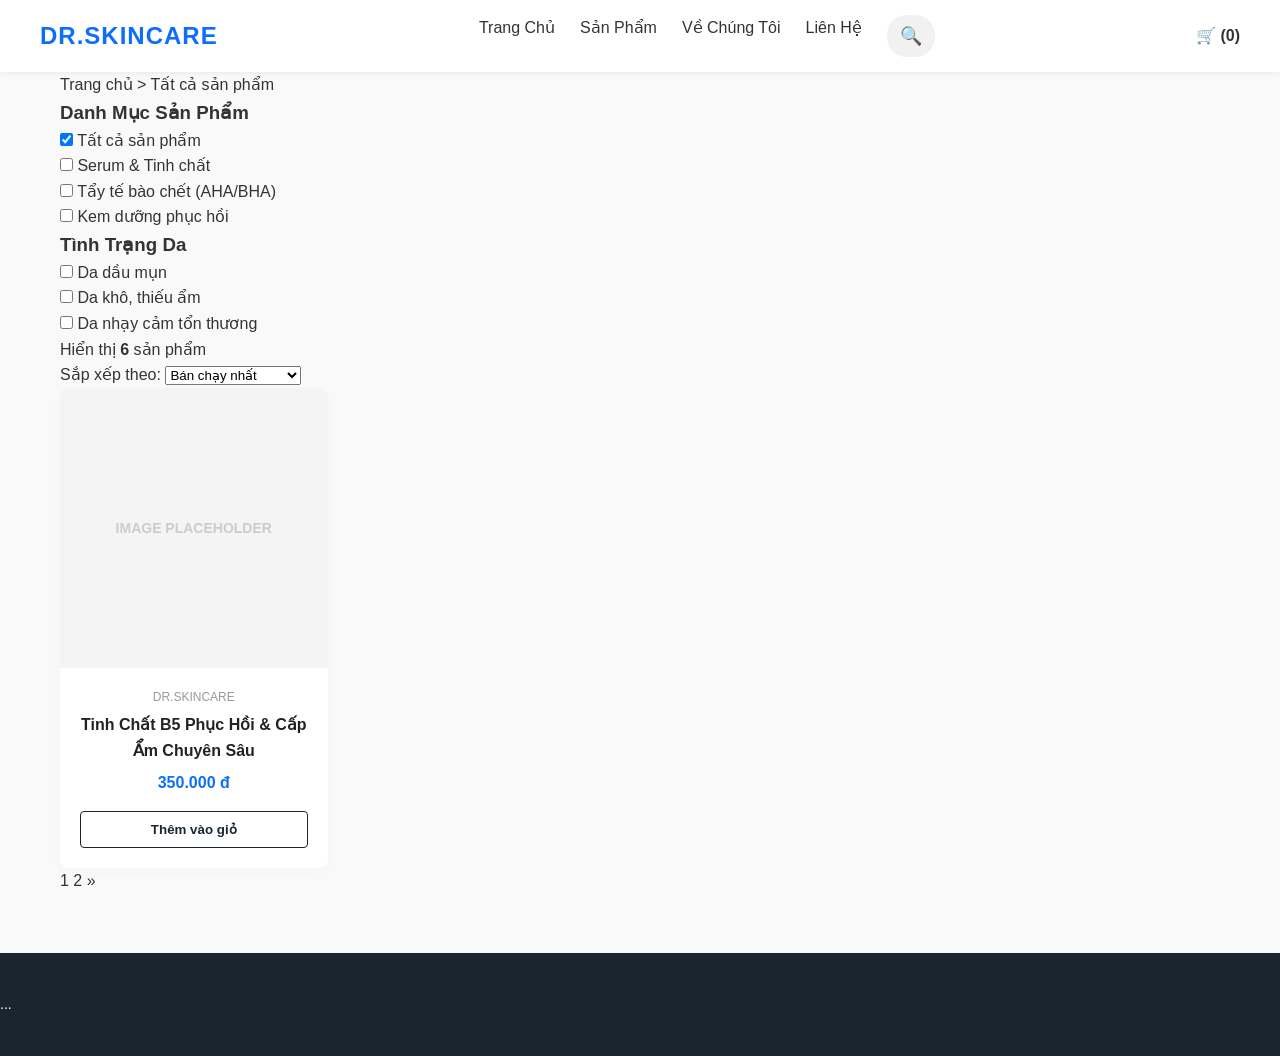
==== product.html @ e9277bbe "them trang product" ====
<!DOCTYPE html>
<html lang="vi">
<head>
    <meta charset="UTF-8">
    <meta name="viewport" content="width=device-width, initial-scale=1.0">
    <title>Sản Phẩm - DR.SKINCARE</title>
    <link rel="stylesheet" href="style.css">
</head>
<body>

    <header>
        <div class="container navbar">
            <div class="logo">DR.SKINCARE</div>
            <nav class="nav-links">
                <a href="index.html">Trang Chủ</a>
                <a href="products.html" class="active">Sản Phẩm</a>
                <a href="#">Về Chúng Tôi</a>
                <a href="#">Liên Hệ</a>
                <div class="search-box">
                    <input type="text" class="search-input" placeholder="Tìm kiếm mỹ phẩm...">
                    <button class="search-btn">🔍</button>
                </div>
            </nav>
            <div class="nav-icons">
                <span>🛒 (0)</span>
            </div>
        </div>
    </header>

    <div class="breadcrumb-container">
        <div class="container breadcrumb">
            <a href="index.html">Trang chủ</a> &gt; <span>Tất cả sản phẩm</span>
        </div>
    </div>

    <main class="container product-page-layout">
        
        <aside class="sidebar-filter">
            <div class="filter-section">
                <h3>Danh Mục Sản Phẩm</h3>
                <ul>
                    <li><label><input type="checkbox" checked> Tất cả sản phẩm</label></li>
                    <li><label><input type="checkbox"> Serum & Tinh chất</label></li>
                    <li><label><input type="checkbox"> Tẩy tế bào chết (AHA/BHA)</label></li>
                    <li><label><input type="checkbox"> Kem dưỡng phục hồi</label></li>
                </ul>
            </div>
            <div class="filter-section">
                <h3>Tình Trạng Da</h3>
                <ul>
                    <li><label><input type="checkbox"> Da dầu mụn</label></li>
                    <li><label><input type="checkbox"> Da khô, thiếu ẩm</label></li>
                    <li><label><input type="checkbox"> Da nhạy cảm tổn thương</label></li>
                </ul>
            </div>
        </aside>

        <section class="product-content">
            <div class="product-toolbar">
                <p class="product-count">Hiển thị <strong>6</strong> sản phẩm</p>
                <div class="sort-options">
                    <label for="sort">Sắp xếp theo:</label>
                    <select id="sort">
                        <option>Bán chạy nhất</option>
                        <option>Giá: Thấp đến Cao</option>
                        <option>Giá: Cao đến Thấp</option>
                    </select>
                </div>
            </div>

            <div class="product-grid">
                <div class="product-card">
                    <div class="product-image"></div>
                    <div class="product-info">
                        <span class="product-brand">Dr.Skincare</span>
                        <h3 class="product-name">Tinh Chất B5 Phục Hồi & Cấp Ẩm Chuyên Sâu</h3>
                        <div class="product-price">350.000 đ</div>
                        <button class="btn-add-cart">Thêm vào giỏ</button>
                    </div>
                </div>
                </div>

            <div class="pagination">
                <a href="#" class="page-item active">1</a>
                <a href="#" class="page-item">2</a>
                <a href="#" class="page-item">&raquo;</a>
            </div>
        </section>
    </main>

    <footer>...</footer>

</body>
</html>
---- style.css ----
/*GIAO DIỆN TRANG CHỦ*/

        /* --- CSS RESET & GENERAL STYLES --- */
        * {
            margin: 0;
            padding: 0;
            box-sizing: border-box;
            font-family: 'Segoe UI', Tahoma, Geneva, Verdana, sans-serif;
        }

        body {
            background-color: #f9f9f9;
            color: #333;
            line-height: 1.6;
        }

        a {
            text-transform: none;
            text-decoration: none;
            color: inherit;
        }

        li {
            list-style: none;
        }

        .container {
            max-width: 1200px;
            margin: 0 auto;
            padding: 0 20px;
        }

        /* --- HEADER & NAVIGATION --- */
        header {
            background-color: #ffffff;
            box-shadow: 0 2px 5px rgba(0,0,0,0.05);
            position: sticky;
            top: 0;
            z-index: 1000;
        }

        .navbar {
            display: flex;
            justify-content: space-between;
            align-items: center;
            padding: 15px 0;
        }

        .logo {
            font-size: 24px;
            font-weight: 700;
            color: #0d6efd; /* Màu chủ đạo xanh dương dịu kiểu dược mỹ phẩm */
            letter-spacing: 1px;
        }

        .nav-links {
            display: flex;
            gap: 25px;
        }

        .nav-links a {
            font-weight: 500;
            transition: color 0.3s;
        }

        .nav-links a:hover {
            color: #0d6efd;
        }

        .nav-icons {
            display: flex;
            gap: 20px;
            font-weight: 600;
            cursor: pointer;
        }

        /* --- HERO BANNER --- */
        .hero {
            background: linear-gradient(135deg, #e6f0fa 0%, #f9f9f9 100%);
            padding: 80px 0;
            text-align: center;
        }

        .hero-content h1 {
            font-size: 40px;
            margin-bottom: 15px;
            color: #1a2530;
        }

        .hero-content p {
            font-size: 18px;
            color: #666;
            margin-bottom: 30px;
        }

        .btn-shop {
            background-color: #1a2530;
            color: #fff;
            padding: 12px 30px;
            border-radius: 5px;
            font-weight: 600;
            transition: background 0.3s;
        }

        .btn-shop:hover {
            background-color: #0d6efd;
        }

        /* --- PRODUCT SECTION --- */
        .products-section {
            padding: 60px 0;
        }

        .section-title {
            text-align: center;
            font-size: 28px;
            margin-bottom: 40px;
            position: relative;
        }

        .section-title::after {
            content: '';
            display: block;
            width: 50px;
            height: 3px;
            background-color: #0d6efd;
            margin: 10px auto 0;
        }

        .product-grid {
            display: grid;
            grid-template-columns: repeat(auto-fill, minmax(260px, 1fr));
            gap: 30px;
        }

        .product-card {
            background-color: #fff;
            border-radius: 8px;
            overflow: hidden;
            box-shadow: 0 4px 15px rgba(0,0,0,0.02);
            transition: transform 0.3s, box-shadow 0.3s;
            display: flex;
            flex-direction: column;
            justify-content: space-between;
        }

        .product-card:hover {
            transform: translateY(-5px);
            box-shadow: 0 10px 20px rgba(0,0,0,0.08);
        }

        .product-image {
            background-color: #f4f4f4;
            height: 280px;
            display: flex;
            align-items: center;
            justify-content: center;
            position: relative;
            color: #aaa;
            font-size: 14px;
        }

        /* Giả lập hình ảnh bằng CSS vững chắc */
        .product-image::before {
            content: "IMAGE PLACEHOLDER";
            font-weight: bold;
            color: #ccc;
        }

        .product-info {
            padding: 20px;
            text-align: center;
        }

        .product-brand {
            font-size: 12px;
            color: #999;
            text-transform: uppercase;
            margin-bottom: 5px;
            display: block;
        }

        .product-name {
            font-size: 16px;
            font-weight: 600;
            color: #222;
            margin-bottom: 10px;
            height: 48px; /* Giới hạn 2 dòng chữ */
            overflow: hidden;
        }

        .product-price {
            font-size: 16px;
            color: #0d6efd;
            font-weight: 700;
            margin-bottom: 15px;
        }

        .btn-add-cart {
            width: 100%;
            background-color: transparent;
            border: 1px solid #1a2530;
            color: #1a2530;
            padding: 10px;
            border-radius: 4px;
            cursor: pointer;
            font-weight: 600;
            transition: all 0.3s;
        }

        .btn-add-cart:hover {
            background-color: #1a2530;
            color: #fff;
        }

        /* --- FOOTER --- */
        footer {
            background-color: #1a2530;
            color: #fff;
            padding: 40px 0;
            margin-top: 60px;
            font-size: 14px;
        }

        .footer-grid {
            display: grid;
            grid-template-columns: repeat(auto-fit, minmax(200px, 1fr));
            gap: 40px;
        }

        .footer-col h4 {
            font-size: 16px;
            margin-bottom: 20px;
            color: #0d6efd;
        }

        .footer-col ul li {
            margin-bottom: 10px;
            color: #ccc;
        }

        .footer-bottom {
            text-align: center;
            padding-top: 30px;
            margin-top: 30px;
            border-top: 1px solid #2d3d4f;
            color: #888;
        }

        /* Responsive di động */
        @media (max-width: 768px) {
            .nav-links {
                display: none; /* Ẩn menu trên mobile để đơn giản hóa */
            }
            .hero-content h1 {
                font-size: 28px;
            }
        }
/* Khung chứa thanh tìm kiếm */
.search-box {
    display: flex;
    align-items: center;
    position: relative;
    background-color: #f1f1f1;
    border-radius: 20px;
    padding: 5px;
    overflow: hidden;
}

/* Ô nhập liệu mặc định sẽ có chiều rộng bằng 0 (bị ẩn) */
.search-input {
    width: 0;
    border: none;
    outline: none;
    background: none;
    font-size: 14px;
    padding: 0;
    /* Tạo hiệu ứng chuyển động mượt mà trong 0.4 giây */
    transition: width 0.4s ease, padding 0.4s ease; 
}

/* Nút kính lúp */
.search-btn {
    background: none;
    border: none;
    cursor: pointer;
    font-size: 18px;
    padding: 5px 8px;
    display: flex;
    align-items: center;
    justify-content: center;
}

/* KHI RÊ CHUỘT VÀO: Ô nhập liệu tự động dài ra */
.search-box:hover .search-input,
.search-input:focus {
    width: 180px; /* Độ dài khi mở rộng ra */
    padding: 0 10px;
}
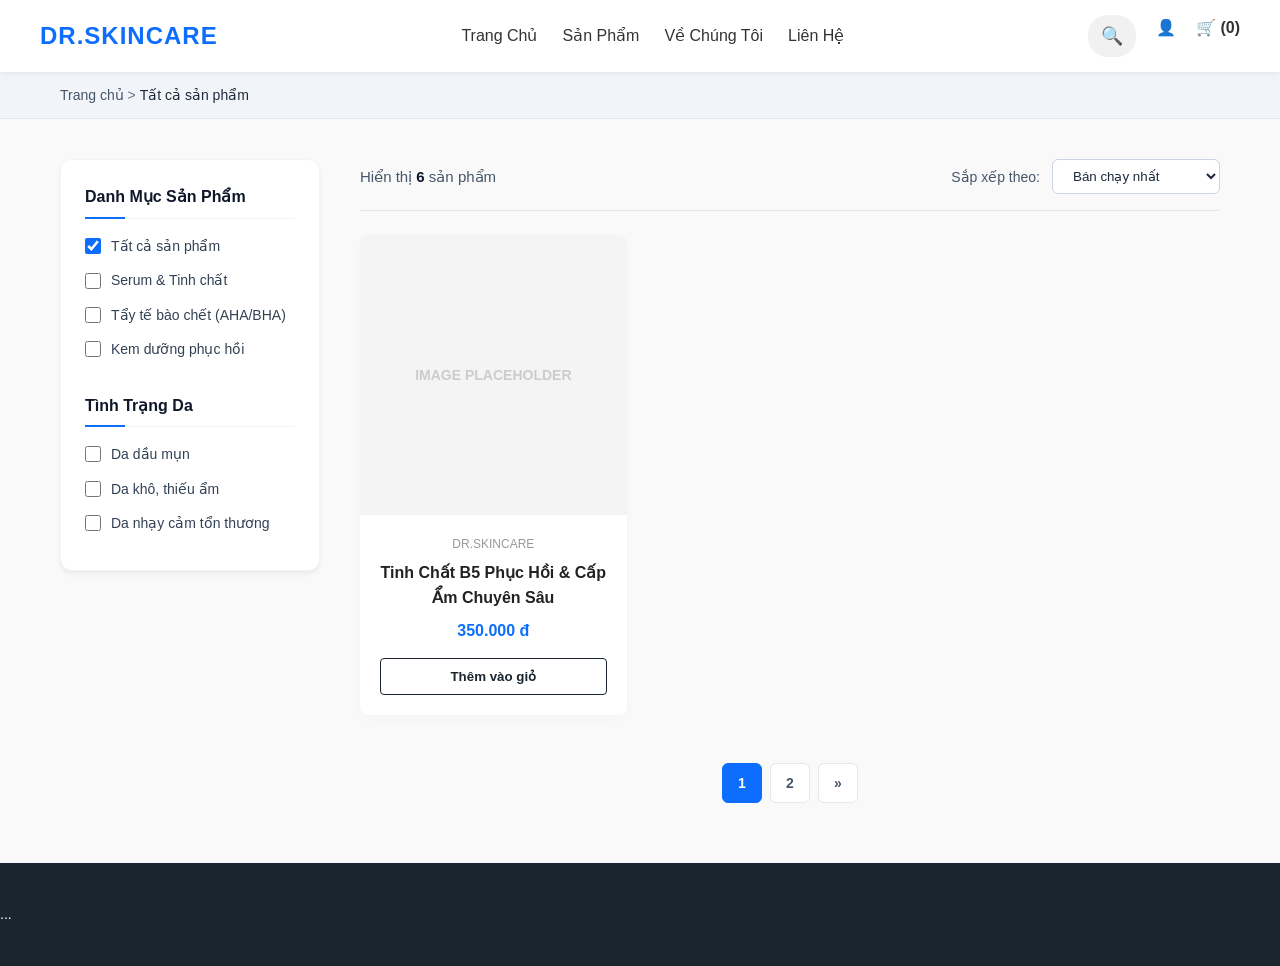
==== commit 1f578287: "sua lan 2" ====
--- a/product.html
+++ b/product.html
@@ -8,24 +8,30 @@
 </head>
 <body>
 
+    
     <header>
-        <div class="container navbar">
-            <div class="logo">DR.SKINCARE</div>
-            <nav class="nav-links">
-                <a href="index.html">Trang Chủ</a>
-                <a href="products.html" class="active">Sản Phẩm</a>
-                <a href="#">Về Chúng Tôi</a>
-                <a href="#">Liên Hệ</a>
-                <div class="search-box">
-                    <input type="text" class="search-input" placeholder="Tìm kiếm mỹ phẩm...">
-                    <button class="search-btn">🔍</button>
-                </div>
-            </nav>
-            <div class="nav-icons">
-                <span>🛒 (0)</span>
+    <div class="container navbar">
+        <div class="logo">DR.SKINCARE</div>
+
+        <ul class="nav-links">
+            <li><a href="index.html">Trang Chủ</a></li>
+            <li><a href="product.html">Sản Phẩm</a></li>
+            <li><a href="#">Về Chúng Tôi</a></li>
+            <li><a href="#">Liên Hệ</a></li>
+        </ul>
+
+        <div class="nav-icons">
+            <div class="search-box">
+                <input type="text" class="search-input" placeholder="Tìm kiếm...">
+                <button class="search-btn">🔍</button>
             </div>
+            
+            <a href="#" class="account-btn">👤</a>
+
+            <a href="#" class="cart-btn">🛒 (0)</a>
         </div>
-    </header>
+    </div>
+</header>
 
     <div class="breadcrumb-container">
         <div class="container breadcrumb">
--- a/style.css
+++ b/style.css
@@ -1,4 +1,4 @@
-/*GIAO DIỆN TRANG CHỦ*/
+/* GIAO DIỆN TRANG CHỦ */
 
         /* --- CSS RESET & GENERAL STYLES --- */
         * {
@@ -297,3 +297,223 @@
     width: 180px; /* Độ dài khi mở rộng ra */
     padding: 0 10px;
 }
+
+/* ==========================================================================
+   CSS DÀNH RIÊNG CHO TRANG SẢN PHẨM (PRODUCT LISTING PAGE)
+   ========================================================================== */
+
+/* 1. Thanh điều hướng phụ (Breadcrumb) */
+.breadcrumb-container {
+    background-color: #f1f5f9;
+    padding: 12px 0;
+    font-size: 14px;
+    border-bottom: 1px solid #e2e8f0;
+}
+
+.breadcrumb {
+    max-width: 1200px;
+    margin: 0 auto;
+    padding: 0 20px;
+    color: #64748b;
+}
+
+.breadcrumb a {
+    color: #475569;
+    text-decoration: none;
+    transition: color 0.2s ease;
+}
+
+.breadcrumb a:hover {
+    color: #0d6efd;
+}
+
+.breadcrumb span {
+    color: #1e293b;
+    font-weight: 500;
+}
+
+/* 2. Bố cục chính Grid 2 cột: Sidebar Bộ lọc & Vùng sản phẩm */
+.product-page-layout {
+    display: grid;
+    grid-template-columns: 260px 1fr;
+    gap: 40px;
+    max-width: 1200px;
+    margin: 40px auto;
+    padding: 0 20px; /* Sửa lỗi chạm sát mép màn hình */
+}
+
+/* 3. Bộ lọc bên trái (Sidebar Filter) */
+.sidebar-filter {
+    background-color: #ffffff;
+    padding: 24px;
+    border-radius: 12px;
+    height: fit-content;
+    box-shadow: 0 4px 6px -1px rgba(0, 0, 0, 0.05), 0 2px 4px -1px rgba(0, 0, 0, 0.03);
+    border: 1px solid #f1f5f9;
+}
+
+.filter-section {
+    margin-bottom: 32px;
+}
+
+.filter-section:last-child {
+    margin-bottom: 0;
+}
+
+.filter-section h3 {
+    font-size: 16px;
+    font-weight: 600;
+    color: #0f172a;
+    margin-bottom: 16px;
+    padding-bottom: 8px;
+    border-bottom: 1px solid #f1f5f9;
+    position: relative;
+}
+
+/* Thanh gạch dưới tiêu đề bộ lọc */
+.filter-section h3::after {
+    content: '';
+    position: absolute;
+    bottom: -1px;
+    left: 0;
+    width: 40px;
+    height: 2px;
+    background-color: #0d6efd;
+}
+
+.filter-section ul li {
+    margin-bottom: 12px;
+    font-size: 14px;
+    color: #334155;
+    list-style: none;
+}
+
+.filter-section ul li label {
+    display: flex;
+    align-items: center;
+    gap: 10px;
+    cursor: pointer;
+    user-select: none;
+}
+
+.filter-section ul li input[type="checkbox"],
+.filter-section ul li input[type="radio"] {
+    width: 16px;
+    height: 16px;
+    cursor: pointer;
+    accent-color: #0d6efd; /* Ép màu xanh đồng bộ thương hiệu */
+}
+
+/* 4. Vùng nội dung sản phẩm bên phải */
+.product-content {
+    display: flex;
+    flex-direction: column;
+}
+
+/* Thanh công cụ sắp xếp (Toolbar) */
+.product-toolbar {
+    display: flex;
+    justify-content: space-between;
+    align-items: center;
+    margin-bottom: 24px;
+    padding-bottom: 16px;
+    border-bottom: 1px solid #e2e8f0;
+}
+
+.product-count {
+    font-size: 15px;
+    color: #475569;
+}
+
+.product-count strong {
+    color: #0f172a;
+}
+
+.sort-options {
+    display: flex;
+    align-items: center;
+    gap: 12px;
+    font-size: 14px;
+    color: #475569;
+}
+
+.sort-options select {
+    padding: 8px 16px;
+    border: 1px solid #cbd5e1;
+    border-radius: 6px;
+    outline: none;
+    background-color: #ffffff;
+    color: #1e293b;
+    cursor: pointer;
+    font-weight: 500;
+    transition: border-color 0.2s;
+}
+
+.sort-options select:focus {
+    border-color: #0d6efd;
+}
+
+/* Khối điều hướng Phân trang (Pagination) */
+.pagination {
+    display: flex;
+    justify-content: center;
+    gap: 8px;
+    margin-top: 48px;
+}
+
+.page-item {
+    display: inline-flex;
+    align-items: center;
+    justify-content: center;
+    min-width: 40px;
+    height: 40px;
+    padding: 0 6px;
+    border: 1px solid #e2e8f0;
+    background-color: #ffffff;
+    color: #475569;
+    border-radius: 6px;
+    font-weight: 600;
+    font-size: 14px;
+    text-decoration: none;
+    transition: all 0.2s ease;
+}
+
+.page-item:hover {
+    border-color: #cbd5e1;
+    color: #0f172a;
+    background-color: #f8fafc;
+}
+
+.page-item.active {
+    background-color: #0d6efd;
+    color: #ffffff;
+    border-color: #0d6efd;
+}
+
+/* 5. Responsive tối ưu hiển thị cho Mobile & Tablet */
+@media (max-width: 992px) {
+    .product-page-layout {
+        grid-template-columns: 1fr; /* Chuyển thành 1 cột đứng */
+        gap: 24px;
+        margin: 24px auto;
+    }
+    .sidebar-filter {
+        display: none; /* Tạm thời ẩn bộ lọc sidebar trên mobile để tránh chật màn hình */
+    }
+}
+
+@media (max-width: 576px) {
+    .product-toolbar {
+        flex-direction: column;
+        align-items: flex-start;
+        gap: 12px;
+    }
+    .sort-options {
+        width: 100%;
+        justify-content: space-between;
+    }
+    .sort-options select {
+        flex-grow: 1;
+        max-width: 200px;
+    }
+}
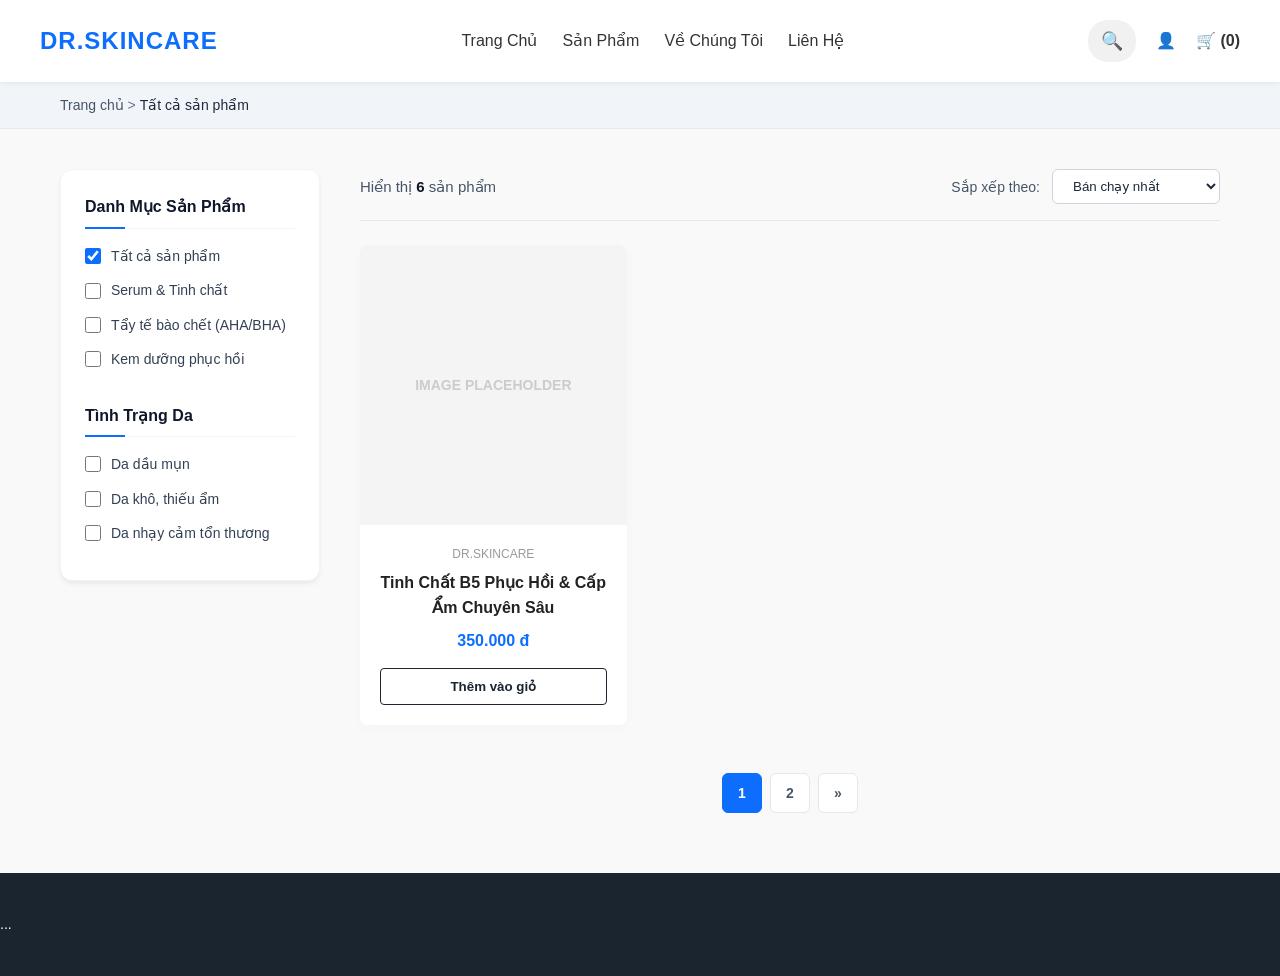
==== commit 47e2b8ea: "sua lan 3" ====
--- a/product.html
+++ b/product.html
@@ -25,8 +25,8 @@
                 <input type="text" class="search-input" placeholder="Tìm kiếm...">
                 <button class="search-btn">🔍</button>
             </div>
-            
-            <a href="#" class="account-btn">👤</a>
+            <!-- thêm icon tài khoản -->
+            <a href="#" class="account-btn">👤</a>  
 
             <a href="#" class="cart-btn">🛒 (0)</a>
         </div>
--- a/style.css
+++ b/style.css
@@ -39,13 +39,21 @@
             z-index: 1000;
         }
 
-        .navbar {
+        /* .navbar {
             display: flex;
             justify-content: space-between;
             align-items: center;
             padding: 15px 0;
-        }
-
+        } */
+
+        .navbar {
+    display: flex;
+    justify-content: space-between;
+    align-items: center;
+    padding: 20px 0; /* Tăng padding một chút để header thoáng hơn */
+    min-height: 70px; /* Ép một chiều cao tối thiểu cố định cho thanh điều hướng */
+    width: 100%;
+}
         .logo {
             font-size: 24px;
             font-weight: 700;
@@ -67,8 +75,16 @@
             color: #0d6efd;
         }
 
+        /* .nav-icons {
+            display: flex;
+            gap: 20px;
+            font-weight: 600;
+            cursor: pointer;
+        } */
+        
         .nav-icons {
             display: flex;
+            align-items: center; /* Thêm dòng này để căn giữa các icon với nhau */
             gap: 20px;
             font-weight: 600;
             cursor: pointer;
